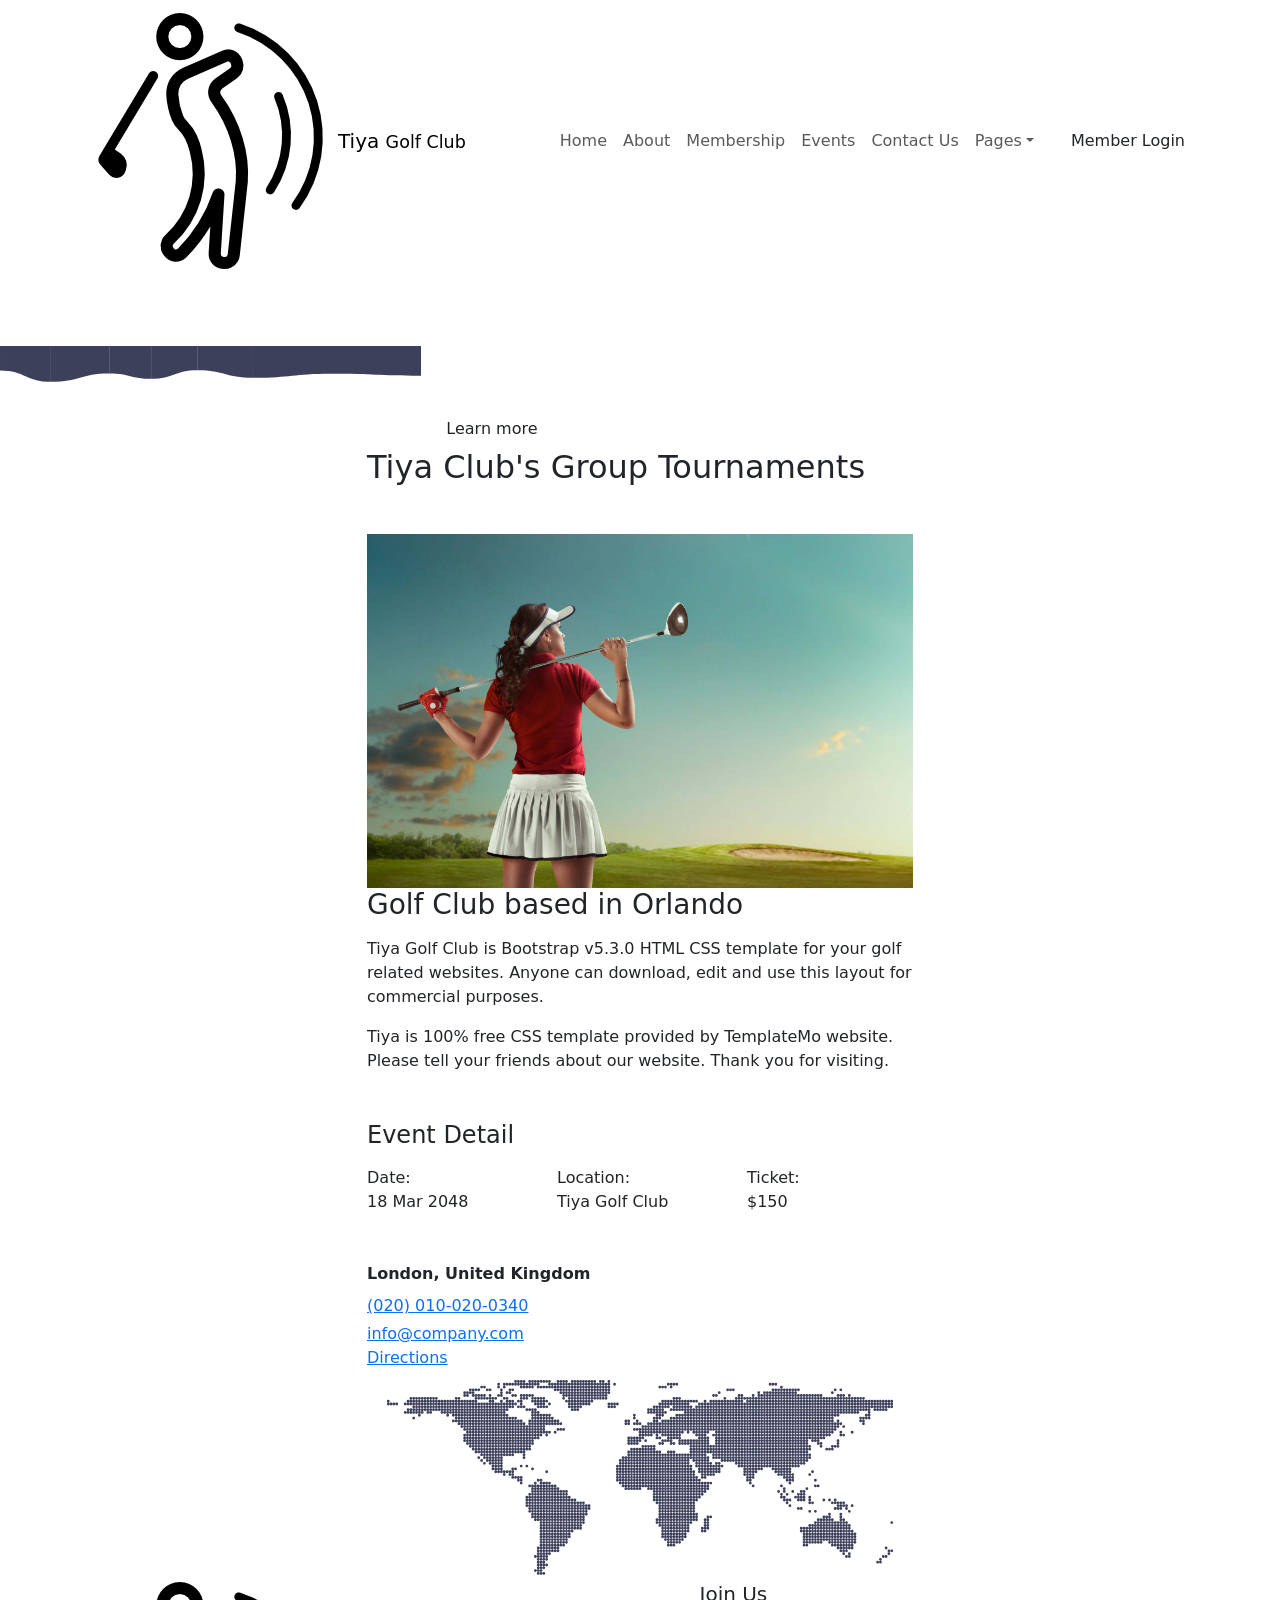
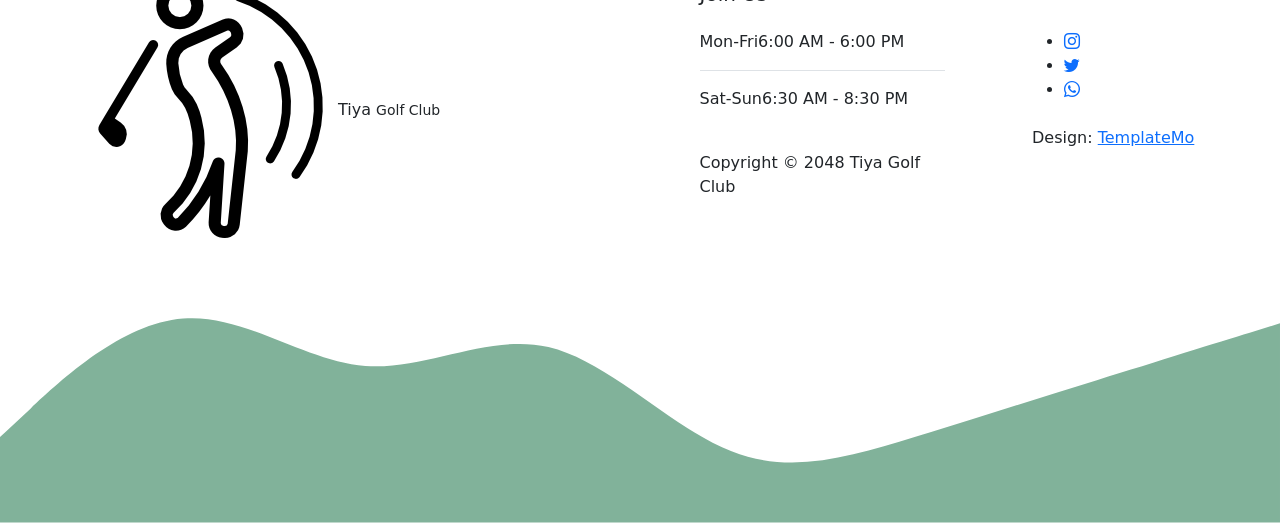
==== event-detail.html @ c4f60e0e "Add files via upload" ====
<!doctype html>
<html lang="en">
    <head>
        <meta charset="utf-8">
        <meta name="viewport" content="width=device-width, initial-scale=1">

        <meta name="description" content="">
        <meta name="author" content="">

        <title>Tiya Golf Club - Event Detail</title>

        <!-- CSS FILES -->                
        <link rel="preconnect" href="https://fonts.googleapis.com">

        <link rel="preconnect" href="https://fonts.gstatic.com" crossorigin>

        <link href="https://fonts.googleapis.com/css2?family=DM+Sans:ital,wght@0,400;0,500;0,700;1,400&display=swap" rel="stylesheet">

        <link href="css/bootstrap.min.css" rel="stylesheet">

        <link href="css/bootstrap-icons.css" rel="stylesheet">

        <link href="css/templatemo-tiya-golf-club.css" rel="stylesheet">
        
<!--

TemplateMo 587 Tiya Golf Club

https://templatemo.com/tm-587-tiya-golf-club

-->
    </head>
    
    <body>

        <main>

            <nav class="navbar navbar-expand-lg">                
                <div class="container">
                    <a class="navbar-brand d-flex align-items-center" href="index.html">
                        <img src="images/logo.png" class="navbar-brand-image img-fluid" alt="Tiya Golf Club">
                        <span class="navbar-brand-text">
                            Tiya
                            <small>Golf Club</small>
                        </span>
                    </a>

                    <div class="d-lg-none ms-auto me-3">
                        <a class="btn custom-btn custom-border-btn" data-bs-toggle="offcanvas" href="#offcanvasExample" role="button" aria-controls="offcanvasExample">Member Login</a>
                    </div>
    
                    <button class="navbar-toggler" type="button" data-bs-toggle="collapse" data-bs-target="#navbarNav" aria-controls="navbarNav" aria-expanded="false" aria-label="Toggle navigation">
                        <span class="navbar-toggler-icon"></span>
                    </button>
    
                    <div class="collapse navbar-collapse" id="navbarNav">
                        <ul class="navbar-nav ms-lg-auto">
                            <li class="nav-item">
                                <a class="nav-link" href="index.html#section_1">Home</a>
                            </li>
    
                            <li class="nav-item">
                                <a class="nav-link" href="index.html#section_2">About</a>
                            </li>

                            <li class="nav-item">
                                <a class="nav-link" href="index.html#section_3">Membership</a>
                            </li>

                            <li class="nav-item">
                                <a class="nav-link" href="index.html#section_4">Events</a>
                            </li>

                            <li class="nav-item">
                                <a class="nav-link" href="index.html#section_5">Contact Us</a>
                            </li>

                            <li class="nav-item dropdown">
                                <a class="nav-link dropdown-toggle" href="#" id="navbarLightDropdownMenuLink" role="button" data-bs-toggle="dropdown" aria-expanded="false">Pages</a>

                                <ul class="dropdown-menu dropdown-menu-light" aria-labelledby="navbarLightDropdownMenuLink">
                                    <li><a class="dropdown-item" href="event-listing.html">Event Listing</a></li>

                                    <li><a class="dropdown-item active" href="event-detail.html">Event Detail</a></li>
                                </ul>
                            </li>
                        </ul>

                        <div class="d-none d-lg-block ms-lg-3">
                            <a class="btn custom-btn custom-border-btn" data-bs-toggle="offcanvas" href="#offcanvasExample" role="button" aria-controls="offcanvasExample">Member Login</a>
                        </div>
                    </div>
                </div>
            </nav>

            <div class="offcanvas offcanvas-end" data-bs-scroll="true" tabindex="-1" id="offcanvasExample" aria-labelledby="offcanvasExampleLabel">                
                <div class="offcanvas-header">
                    <h5 class="offcanvas-title" id="offcanvasExampleLabel">Member Login</h5>
                    
                    <button type="button" class="btn-close" data-bs-dismiss="offcanvas" aria-label="Close"></button>
                </div>
                
                <div class="offcanvas-body d-flex flex-column">
                    <form class="custom-form member-login-form" action="#" method="post" role="form">

                        <div class="member-login-form-body">
                            <div class="mb-4">
                                <label class="form-label mb-2" for="member-login-number">Membership No.</label>

                                <input type="text" name="member-login-number" id="member-login-number" class="form-control" placeholder="11002560" required>
                            </div>

                            <div class="mb-4">
                                <label class="form-label mb-2" for="member-login-password">Password</label>

                                <input type="password" name="member-login-password" id="member-login-password" pattern="[0-9a-zA-Z]{4,10}" class="form-control" placeholder="Password" required="">
                            </div>

                            <div class="form-check mb-4">
                                <input class="form-check-input" type="checkbox" value="" id="flexCheckDefault">
                              
                                <label class="form-check-label" for="flexCheckDefault">
                                    Remember me
                                </label>
                            </div>

                            <div class="col-lg-5 col-md-7 col-8 mx-auto">
                                <button type="submit" class="form-control">Login</button>
                            </div>

                            <div class="text-center my-4">
                                <a href="#">Forgotten password?</a>
                            </div>
                        </div>
                    </form>

                    <div class="mt-auto mb-5">
                        <p>
                            <strong class="text-white me-3">Any Questions?</strong>

                            <a href="tel: 010-020-0340" class="contact-link">
                            	010-020-0340
                            </a>
                        </p>
                    </div>
                </div>

                <svg xmlns="http://www.w3.org/2000/svg" viewBox="0 0 1440 320"><path fill="#3D405B" fill-opacity="1" d="M0,224L34.3,192C68.6,160,137,96,206,90.7C274.3,85,343,139,411,144C480,149,549,107,617,122.7C685.7,139,754,213,823,240C891.4,267,960,245,1029,224C1097.1,203,1166,181,1234,160C1302.9,139,1371,117,1406,106.7L1440,96L1440,320L1405.7,320C1371.4,320,1303,320,1234,320C1165.7,320,1097,320,1029,320C960,320,891,320,823,320C754.3,320,686,320,617,320C548.6,320,480,320,411,320C342.9,320,274,320,206,320C137.1,320,69,320,34,320L0,320Z"></path></svg>
            </div>
            

            <section class="hero-section hero-50 d-flex justify-content-center align-items-center" id="section_1">

                <div class="section-overlay"></div>

                <svg viewBox="0 0 1962 178" xmlns="http://www.w3.org/2000/svg" xmlns:xlink="http://www.w3.org/1999/xlink"><path fill="#3D405B" d="M 0 114 C 118.5 114 118.5 167 237 167 L 237 167 L 237 0 L 0 0 Z" stroke-width="0"></path> <path fill="#3D405B" d="M 236 167 C 373 167 373 128 510 128 L 510 128 L 510 0 L 236 0 Z" stroke-width="0"></path> <path fill="#3D405B" d="M 509 128 C 607 128 607 153 705 153 L 705 153 L 705 0 L 509 0 Z" stroke-width="0"></path><path fill="#3D405B" d="M 704 153 C 812 153 812 113 920 113 L 920 113 L 920 0 L 704 0 Z" stroke-width="0"></path><path fill="#3D405B" d="M 919 113 C 1048.5 113 1048.5 148 1178 148 L 1178 148 L 1178 0 L 919 0 Z" stroke-width="0"></path><path fill="#3D405B" d="M 1177 148 C 1359.5 148 1359.5 129 1542 129 L 1542 129 L 1542 0 L 1177 0 Z" stroke-width="0"></path><path fill="#3D405B" d="M 1541 129 C 1751.5 129 1751.5 138 1962 138 L 1962 138 L 1962 0 L 1541 0 Z" stroke-width="0"></path></svg>

                <div class="container">
                    <div class="row">

                        <div class="col-lg-6 col-12">

                            <h1 class="text-white mb-4 pb-2">Event Detail.</h1>

                            <a href="#section_2" class="btn custom-btn smoothscroll me-3">Learn more</a>
                        </div>

                    </div>
                </div>

                <svg viewBox="0 0 1962 178" xmlns="http://www.w3.org/2000/svg" xmlns:xlink="http://www.w3.org/1999/xlink"><path fill="#ffffff" d="M 0 114 C 118.5 114 118.5 167 237 167 L 237 167 L 237 0 L 0 0 Z" stroke-width="0"></path> <path fill="#ffffff" d="M 236 167 C 373 167 373 128 510 128 L 510 128 L 510 0 L 236 0 Z" stroke-width="0"></path> <path fill="#ffffff" d="M 509 128 C 607 128 607 153 705 153 L 705 153 L 705 0 L 509 0 Z" stroke-width="0"></path><path fill="#ffffff" d="M 704 153 C 812 153 812 113 920 113 L 920 113 L 920 0 L 704 0 Z" stroke-width="0"></path><path fill="#ffffff" d="M 919 113 C 1048.5 113 1048.5 148 1178 148 L 1178 148 L 1178 0 L 919 0 Z" stroke-width="0"></path><path fill="#ffffff" d="M 1177 148 C 1359.5 148 1359.5 129 1542 129 L 1542 129 L 1542 0 L 1177 0 Z" stroke-width="0"></path><path fill="#ffffff" d="M 1541 129 C 1751.5 129 1751.5 138 1962 138 L 1962 138 L 1962 0 L 1541 0 Z" stroke-width="0"></path></svg>
            </section>


            <section class="events-section events-detail-section section-padding" id="section_2">
                <div class="container">
                    <div class="row">

                        <div class="col-lg-6 col-md-8 col-12 mx-auto">
                            <h2 class="mb-lg-5 mb-4">Tiya Club's Group Tournaments</h2>

                            <div class="custom-block-image-wrap">
                                <img src="images/professional-golf-player.jpg" class="custom-block-image img-fluid" alt="">
                            </div>

                            <div class="custom-block-info">
                                <h3 class="mb-3">Golf Club based in Orlando</h3>

                                <p>Tiya Golf Club is Bootstrap v5.3.0 HTML CSS template for your golf related websites. Anyone can download, edit and use this layout for commercial purposes.</p>

                            <p>Tiya is 100% free CSS template provided by TemplateMo website. Please tell your friends about our website. Thank you for visiting.</p>

                                <div class="events-detail-info row my-5">
                                    <div class="col-lg-12 col-12">
                                        <h4 class="mb-3">Event Detail</h4>
                                    </div>

                                    <div class="col-lg-4 col-12">
                                        <span class="custom-block-span">Date:</span>

                                        <p class="mb-0">18 Mar 2048</p>
                                    </div>

                                    <div class="col-lg-4 col-12 my-3 my-lg-0">
                                        <span class="custom-block-span">Location:</span>

                                        <p class="mb-0">Tiya Golf Club</p>
                                    </div>

                                    <div class="col-lg-4 col-12">
                                        <span class="custom-block-span">Ticket:</span>

                                        <p class="mb-0">$150</p>
                                    </div>
                                </div>

                                <div class="contact-info">
                                    <div class="contact-info-item">
                                        <div class="contact-info-body">
                                            <strong>London, United Kingdom</strong>

                                            <p class="mt-2 mb-1">
                                                <a href="tel: 010-020-0340" class="contact-link">
                                                    (020) 
                                                    010-020-0340
                                                </a>
                                            </p>
    
                                            <p class="mb-0">
                                                <a href="mailto:info@company.com" class="contact-link">
                                                    info@company.com
                                                </a>
                                            </p>
                                        </div>

                                        <div class="contact-info-footer">
                                            <a href="#">Directions</a>
                                        </div>
                                    </div>

                                    <img src="images/WorldMap.svg" class="img-fluid" alt="">
                                </div>
                            </div>
                        </div>

                    </div>
                </div>
            </section>
        </main>

        <footer class="site-footer">
            <div class="container">
                <div class="row">

                    <div class="col-lg-6 col-12 me-auto mb-5 mb-lg-0">
                        <a class="navbar-brand d-flex align-items-center" href="index.html">
                            <img src="images/logo.png" class="navbar-brand-image img-fluid" alt="">
                            <span class="navbar-brand-text">
                                Tiya
                                <small>Golf Club</small>
                            </span>
                        </a>
                    </div>

                    <div class="col-lg-3 col-12">
                        <h5 class="site-footer-title mb-4">Join Us</h5>

                        <p class="d-flex border-bottom pb-3 mb-3 me-lg-3">
                            <span>Mon-Fri</span>
                            6:00 AM - 6:00 PM
                        </p>

                        <p class="d-flex me-lg-3">
                            <span>Sat-Sun</span>
                            6:30 AM - 8:30 PM
                        </p>
                        <br>
                        <p class="copyright-text">Copyright © 2048 Tiya Golf Club</p>
                    </div>

                        <div class="col-lg-2 col-12 ms-auto">
                            <ul class="social-icon mt-lg-5 mt-3 mb-4">
                                <li class="social-icon-item">
                                    <a href="#" class="social-icon-link bi-instagram"></a>
                                </li>

                                <li class="social-icon-item">
                                    <a href="#" class="social-icon-link bi-twitter"></a>
                                </li>

                                <li class="social-icon-item">
                                    <a href="#" class="social-icon-link bi-whatsapp"></a>
                                </li>
                            </ul>

                            <p class="copyright-text">Design: <a rel="nofollow" href="https://templatemo.com" target="_blank">TemplateMo</a></p>
                        </div>

                </div>
            </div>

            <svg xmlns="http://www.w3.org/2000/svg" viewBox="0 0 1440 320"><path fill="#81B29A" fill-opacity="1" d="M0,224L34.3,192C68.6,160,137,96,206,90.7C274.3,85,343,139,411,144C480,149,549,107,617,122.7C685.7,139,754,213,823,240C891.4,267,960,245,1029,224C1097.1,203,1166,181,1234,160C1302.9,139,1371,117,1406,106.7L1440,96L1440,320L1405.7,320C1371.4,320,1303,320,1234,320C1165.7,320,1097,320,1029,320C960,320,891,320,823,320C754.3,320,686,320,617,320C548.6,320,480,320,411,320C342.9,320,274,320,206,320C137.1,320,69,320,34,320L0,320Z"></path></svg>
        </footer>


        <!-- JAVASCRIPT FILES -->
        <script src="js/jquery.min.js"></script>
        <script src="js/bootstrap.bundle.min.js"></script>
        <script src="js/jquery.sticky.js"></script>
        <script src="js/custom.js"></script>

    </body>
</html>
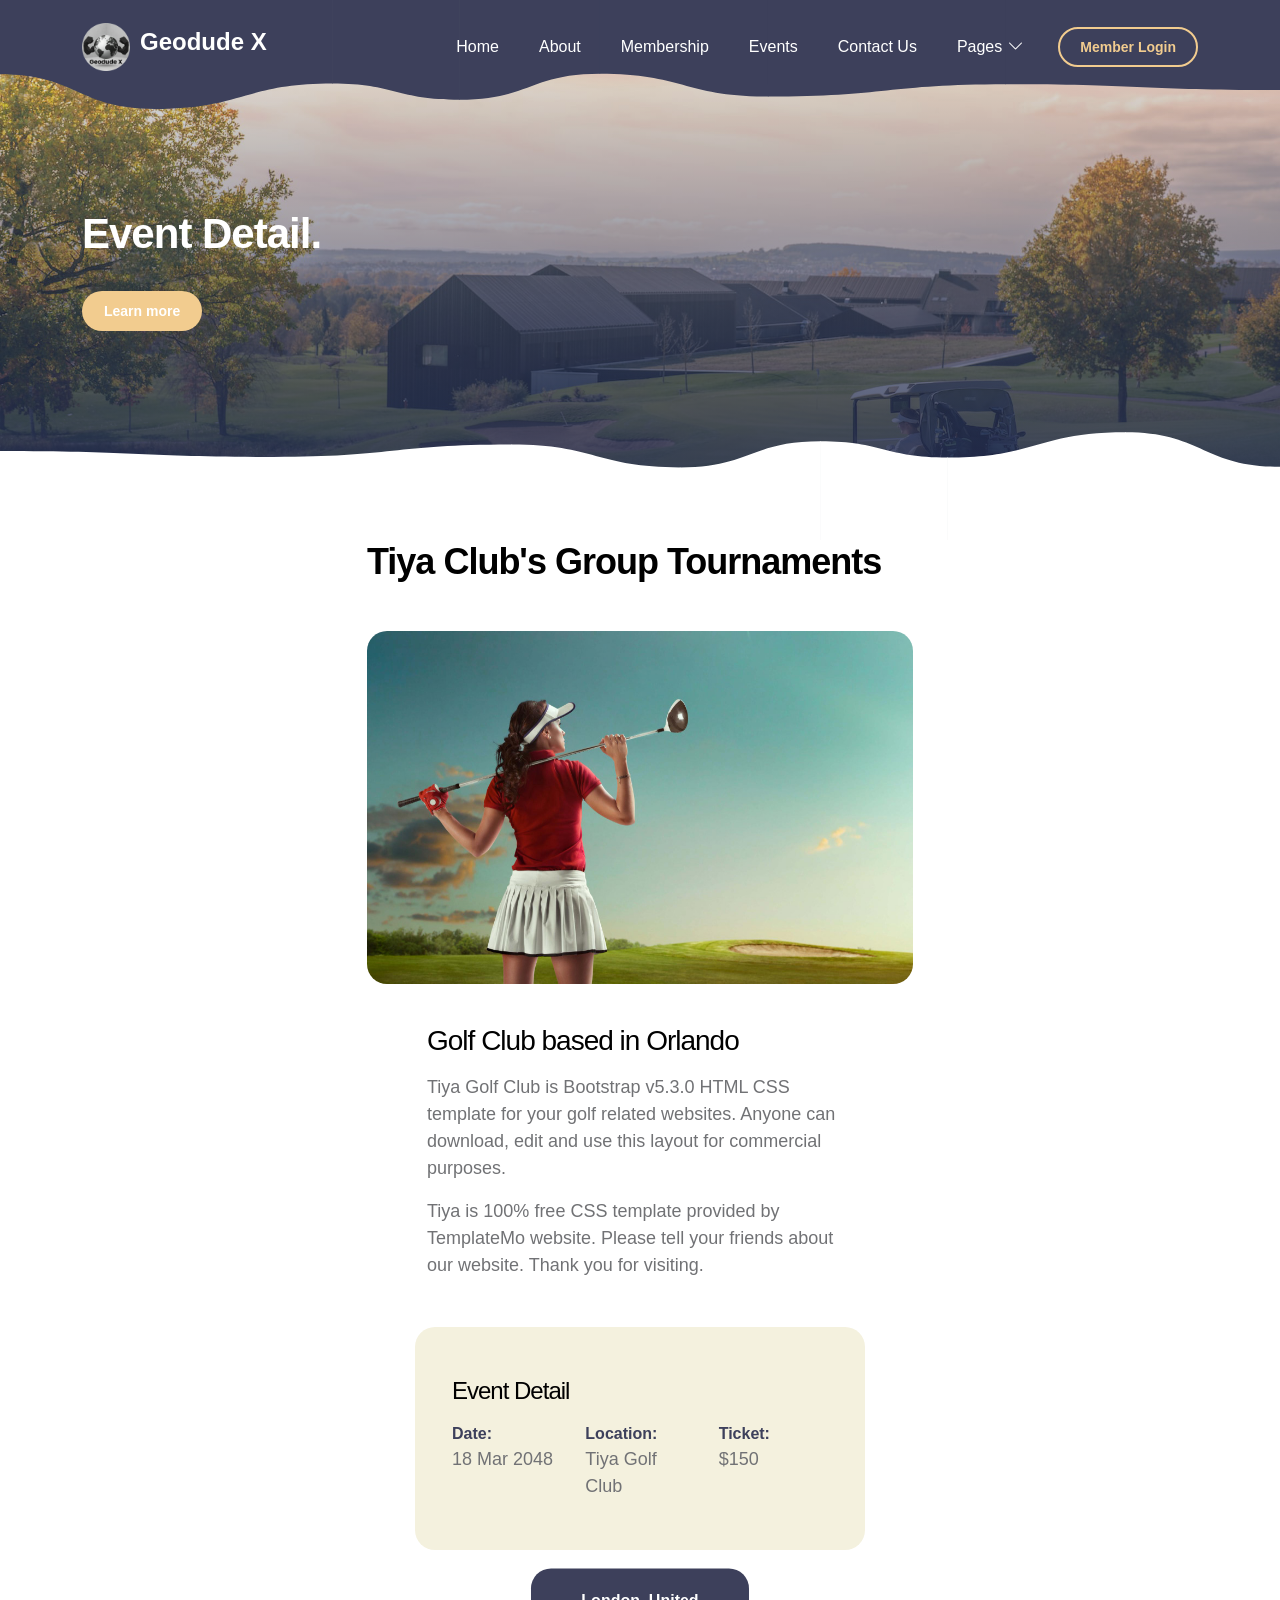
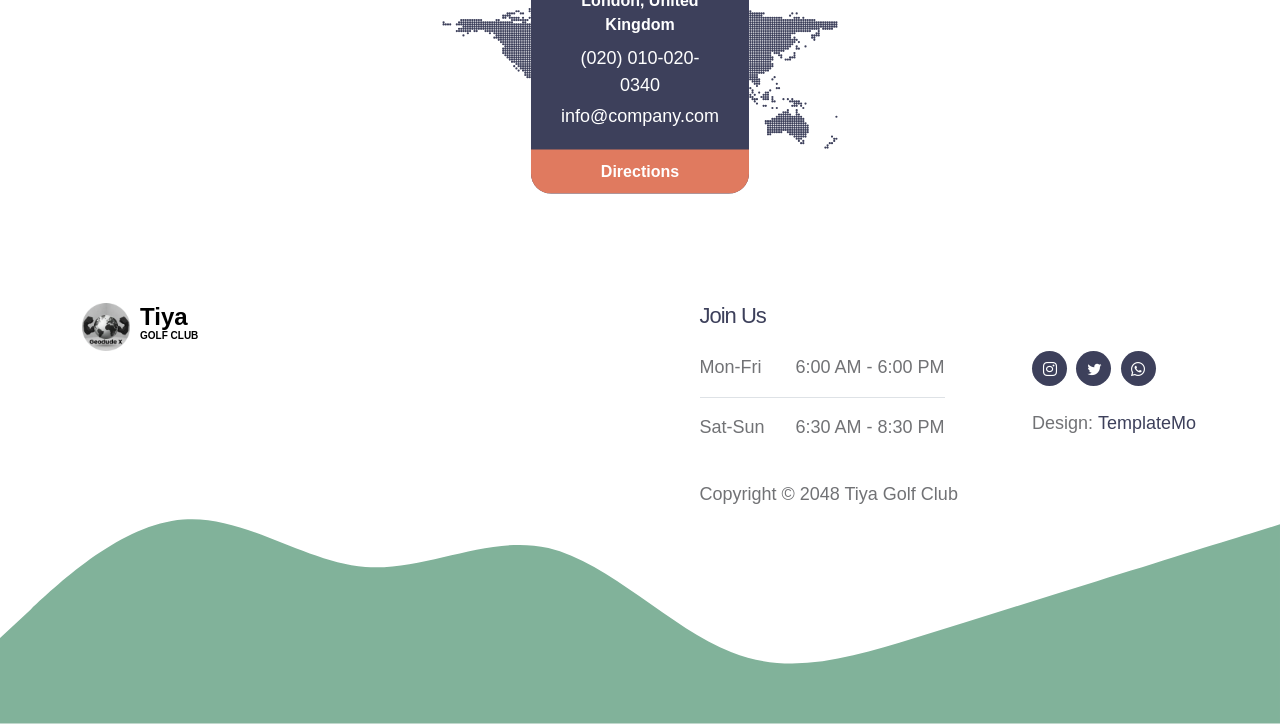
==== commit 561dadca: "Update event-detail.html" ====
--- a/event-detail.html
+++ b/event-detail.html
@@ -40,8 +40,7 @@
                     <a class="navbar-brand d-flex align-items-center" href="index.html">
                         <img src="images/logo.png" class="navbar-brand-image img-fluid" alt="Tiya Golf Club">
                         <span class="navbar-brand-text">
-                            Tiya
-                            <small>Golf Club</small>
+                            Geodude X
                         </span>
                     </a>
 
--- a/css/templatemo-tiya-golf-club.css
+++ b/css/templatemo-tiya-golf-club.css
@@ -0,0 +1,1287 @@
+/*
+
+TemplateMo 587 Tiya Golf Club
+
+https://templatemo.com/tm-587-tiya-golf-club
+
+*/
+
+
+/*---------------------------------------
+  CUSTOM PROPERTIES ( VARIABLES )             
+-----------------------------------------*/
+:root {
+  --white-color:                  #ffffff;
+  --primary-color:                #81B29A;
+  --secondary-color:              #3D405B;
+  --section-bg-color:             #F4F1DE;
+  --custom-btn-bg-color:          #F2CC8F;
+  --custom-btn-bg-hover-color:    #E07A5F;
+  --dark-color:                   #000000;
+  --p-color:                      #717275;
+  --link-hover-color:             #F2CC8F;
+
+  --body-font-family:             'DM Sans', sans-serif;
+
+  --h1-font-size:                 42px;
+  --h2-font-size:                 36px;
+  --h3-font-size:                 28px;
+  --h4-font-size:                 24px;
+  --h5-font-size:                 22px;
+  --h6-font-size:                 20px;
+  --p-font-size:                  18px;
+  --menu-font-size:               16px;
+  --btn-font-size:                14px;
+
+  --border-radius-large:          100px;
+  --border-radius-medium:         20px;
+  --border-radius-small:          10px;
+
+  --font-weight-normal:           400;
+  --font-weight-medium:           500;
+  --font-weight-bold:             700;
+}
+
+body {
+  background-color: var(--white-color);
+  font-family: var(--body-font-family); 
+}
+
+
+/*---------------------------------------
+  TYPOGRAPHY               
+-----------------------------------------*/
+
+h2,
+h3,
+h4,
+h5,
+h6 {
+  color: var(--dark-color);
+}
+
+h1,
+h2,
+h3,
+h4,
+h5,
+h6 {
+  font-weight: var(--font-weight-medium);
+  letter-spacing: -1px;
+}
+
+h1 {
+  font-size: var(--h1-font-size);
+  font-weight: var(--font-weight-bold);
+}
+
+h2 {
+  font-size: var(--h2-font-size);
+  font-weight: var(--font-weight-bold);
+}
+
+h3 {
+  font-size: var(--h3-font-size);
+}
+
+h4 {
+  font-size: var(--h4-font-size);
+}
+
+h5 {
+  font-size: var(--h5-font-size);
+}
+
+h6 {
+  font-size: var(--h6-font-size);
+}
+
+p {
+  color: var(--p-color);
+  font-size: var(--p-font-size);
+  font-weight: var(--font-weight-normal);
+}
+
+ul li {
+  color: var(--p-color);
+  font-size: var(--p-font-size);
+  font-weight: var(--font-weight-normal);
+}
+
+a, 
+button {
+  touch-action: manipulation;
+  transition: all 0.3s;
+}
+
+a {
+  display: inline-block;
+  color: var(--secondary-color);
+  text-decoration: none;
+}
+
+a:hover {
+  color: var(--link-hover-color);
+}
+
+b,
+strong {
+  font-weight: var(--font-weight-bold);
+}
+
+
+/*---------------------------------------
+  SECTION               
+-----------------------------------------*/
+.section-bg {
+  background-color: var(--section-bg-color);
+}
+
+.section-padding {
+  padding-top: 100px;
+  padding-bottom: 100px;
+}
+
+.section-overlay {
+  content: "";
+  background: rgba(0, 0, 0, 0) linear-gradient(rgba(39, 48, 83, 0.01) 0%, rgb(39, 48, 83) 100%) repeat scroll 0% 0%;
+  position: absolute;
+  top: 0;
+  right: 0;
+  bottom: 0;
+  left: 0;
+}
+
+::selection {
+  background-color: var(--primary-color);
+  color: var(--white-color);
+}
+
+
+/*---------------------------------------
+  ANIMATED HEADLINE               
+-----------------------------------------*/
+.cd-words-wrapper {
+  display: inline-block;
+  position: relative;
+  text-align: left;
+}
+
+.cd-words-wrapper b {
+  color: var(--link-hover-color);
+  display: inline-block;
+  position: absolute;
+  white-space: nowrap;
+  left: 0;
+  top: 0;
+}
+
+.cd-words-wrapper b.is-visible {
+  position: relative;
+}
+
+.no-js .cd-words-wrapper b {
+  opacity: 0;
+}
+
+.no-js .cd-words-wrapper b.is-visible {
+  opacity: 1;
+}
+
+.cd-headline.rotate-1 .cd-words-wrapper {
+  -webkit-perspective: 300px;
+  -moz-perspective: 300px;
+  perspective: 300px;
+}
+.cd-headline.rotate-1 b {
+  opacity: 0;
+  -webkit-transform-origin: 50% 100%;
+  -moz-transform-origin: 50% 100%;
+  -ms-transform-origin: 50% 100%;
+  -o-transform-origin: 50% 100%;
+  transform-origin: 50% 100%;
+  -webkit-transform: rotateX(180deg);
+  -moz-transform: rotateX(180deg);
+  -ms-transform: rotateX(180deg);
+  -o-transform: rotateX(180deg);
+  transform: rotateX(180deg);
+}
+.cd-headline.rotate-1 b.is-visible {
+  opacity: 1;
+  -webkit-transform: rotateX(0deg);
+  -moz-transform: rotateX(0deg);
+  -ms-transform: rotateX(0deg);
+  -o-transform: rotateX(0deg);
+  transform: rotateX(0deg);
+  -webkit-animation: cd-rotate-1-in 1.2s;
+  -moz-animation: cd-rotate-1-in 1.2s;
+  animation: cd-rotate-1-in 1.2s;
+}
+.cd-headline.rotate-1 b.is-hidden {
+  -webkit-transform: rotateX(180deg);
+  -moz-transform: rotateX(180deg);
+  -ms-transform: rotateX(180deg);
+  -o-transform: rotateX(180deg);
+  transform: rotateX(180deg);
+  -webkit-animation: cd-rotate-1-out 1.2s;
+  -moz-animation: cd-rotate-1-out 1.2s;
+  animation: cd-rotate-1-out 1.2s;
+}
+
+@-webkit-keyframes cd-rotate-1-in {
+  0% {
+    -webkit-transform: rotateX(180deg);
+    opacity: 0;
+  }
+  35% {
+    -webkit-transform: rotateX(120deg);
+    opacity: 0;
+  }
+  65% {
+    opacity: 0;
+  }
+  100% {
+    -webkit-transform: rotateX(360deg);
+    opacity: 1;
+  }
+}
+@-moz-keyframes cd-rotate-1-in {
+  0% {
+    -moz-transform: rotateX(180deg);
+    opacity: 0;
+  }
+  35% {
+    -moz-transform: rotateX(120deg);
+    opacity: 0;
+  }
+  65% {
+    opacity: 0;
+  }
+  100% {
+    -moz-transform: rotateX(360deg);
+    opacity: 1;
+  }
+}
+@keyframes cd-rotate-1-in {
+  0% {
+    -webkit-transform: rotateX(180deg);
+    -moz-transform: rotateX(180deg);
+    -ms-transform: rotateX(180deg);
+    -o-transform: rotateX(180deg);
+    transform: rotateX(180deg);
+    opacity: 0;
+  }
+  35% {
+    -webkit-transform: rotateX(120deg);
+    -moz-transform: rotateX(120deg);
+    -ms-transform: rotateX(120deg);
+    -o-transform: rotateX(120deg);
+    transform: rotateX(120deg);
+    opacity: 0;
+  }
+  65% {
+    opacity: 0;
+  }
+  100% {
+    -webkit-transform: rotateX(360deg);
+    -moz-transform: rotateX(360deg);
+    -ms-transform: rotateX(360deg);
+    -o-transform: rotateX(360deg);
+    transform: rotateX(360deg);
+    opacity: 1;
+  }
+}
+@-webkit-keyframes cd-rotate-1-out {
+  0% {
+    -webkit-transform: rotateX(0deg);
+    opacity: 1;
+  }
+  35% {
+    -webkit-transform: rotateX(-40deg);
+    opacity: 1;
+  }
+  65% {
+    opacity: 0;
+  }
+  100% {
+    -webkit-transform: rotateX(180deg);
+    opacity: 0;
+  }
+}
+@-moz-keyframes cd-rotate-1-out {
+  0% {
+    -moz-transform: rotateX(0deg);
+    opacity: 1;
+  }
+  35% {
+    -moz-transform: rotateX(-40deg);
+    opacity: 1;
+  }
+  65% {
+    opacity: 0;
+  }
+  100% {
+    -moz-transform: rotateX(180deg);
+    opacity: 0;
+  }
+}
+@keyframes cd-rotate-1-out {
+  0% {
+    -webkit-transform: rotateX(0deg);
+    -moz-transform: rotateX(0deg);
+    -ms-transform: rotateX(0deg);
+    -o-transform: rotateX(0deg);
+    transform: rotateX(0deg);
+    opacity: 1;
+  }
+  35% {
+    -webkit-transform: rotateX(-40deg);
+    -moz-transform: rotateX(-40deg);
+    -ms-transform: rotateX(-40deg);
+    -o-transform: rotateX(-40deg);
+    transform: rotateX(-40deg);
+    opacity: 1;
+  }
+  65% {
+    opacity: 0;
+  }
+  100% {
+    -webkit-transform: rotateX(180deg);
+    -moz-transform: rotateX(180deg);
+    -ms-transform: rotateX(180deg);
+    -o-transform: rotateX(180deg);
+    transform: rotateX(180deg);
+    opacity: 0;
+  }
+}
+
+
+/*---------------------------------------
+  CUSTOM BUTTON               
+-----------------------------------------*/
+.custom-btn {
+  background: var(--custom-btn-bg-color);
+  border: 2px solid transparent;
+  border-radius: var(--border-radius-large);
+  color: var(--white-color);
+  font-size: var(--btn-font-size);
+  font-weight: var(--font-weight-bold);
+  line-height: normal;
+  transition: all 0.3s;
+  padding: 10px 20px;
+}
+
+.custom-btn:hover {
+  background: var(--custom-btn-bg-hover-color);
+  color: var(--white-color);
+}
+
+.custom-border-btn {
+  background: transparent;
+  border: 2px solid var(--custom-btn-bg-color);
+  color: var(--custom-btn-bg-color);
+}
+
+.custom-border-btn:hover {
+  background: var(--custom-btn-bg-color);
+  border-color: transparent;
+  color: var(--white-color);
+}
+
+.custom-btn-bg-white {
+  border-color: var(--white-color);
+  color: var(--white-color);
+}
+
+.custom-btn-group .link {
+  color: var(--white-color);
+  font-weight: var(--font-weight-medium);
+}
+
+.custom-btn-group .link:hover {
+  color: var(--link-hover-color);
+}
+
+
+/*---------------------------------------
+  NAVIGATION BAR & OFFCANVAS              
+-----------------------------------------*/
+.offcanvas {
+  background-color: var(--primary-color);
+  padding: 30px;
+}
+
+.offcanvas.offcanvas-end {
+  border-left: 0;
+}
+
+.offcanvas-header .btn-close {
+  transition: all 0.3s;
+}
+
+.offcanvas-header .btn-close:hover {
+  transform: rotate(180deg);
+}
+
+.offcanvas svg {
+  position: absolute;
+  bottom: 0;
+  right: 0;
+  left: 0;
+}
+
+.sticky-wrapper {
+  position: absolute;
+  top: 0;
+  right: 0;
+  left: 0;
+}
+
+.sticky-wrapper.is-sticky .navbar {
+  background-color: rgb(61 64 91);
+}
+
+.navbar {
+  background: transparent;
+  z-index: 99;
+  padding-top: 15px;
+  padding-bottom: 15px;
+}
+
+.navbar-brand,
+.navbar-brand:hover {
+  font-size: var(--h4-font-size);
+  font-weight: var(--font-weight-bold);
+  display: block;
+  color: var(--dark-color);
+  max-width: 48px;
+}
+
+.navbar .navbar-brand,
+.navbar .navbar-brand:hover {
+  color: var(--white-color);
+}
+
+
+
+.navbar-brand-image {
+  width: 48px;
+  height: 48px;
+}
+
+.navbar-brand-text {
+  line-height: normal;
+  margin-left: 10px;
+  position: relative;
+  bottom: 5px;
+}
+
+.navbar-brand-text small {
+  display: block;
+  font-size: 10px;
+  line-height: 1;
+  text-transform: uppercase;
+}
+
+.navbar-expand-lg .navbar-nav .nav-link {
+  border-radius: var(--border-radius-large);
+  margin: 10px;
+  padding: 10px;
+}
+
+.navbar-nav .nav-link {
+  display: inline-block;
+  color: var(--white-color);
+  font-size: var(--menu-font-size);
+  font-weight: var(--font-weight-medium);
+  padding-top: 15px;
+  padding-bottom: 15px;
+}
+
+.navbar-nav .nav-link.active, 
+.navbar-nav .nav-link:hover {
+  color: var(--link-hover-color);
+}
+
+.navbar .dropdown-menu {
+  background: var(--white-color);
+  box-shadow: 0 1rem 3rem rgba(0,0,0,.175);
+  border: 0;
+  display: inherit;
+  opacity: 0;
+  min-width: 9rem;
+  margin-top: 20px;
+  padding: 13px 0 10px 0;
+  transition: all 0.3s;
+  pointer-events: none;
+}
+
+.navbar .dropdown-menu::before {
+  content: "";
+  width: 0;
+  height: 0;
+  border-left: 20px solid transparent;
+  border-right: 20px solid transparent;
+  border-bottom: 15px solid var(--white-color);
+  position: absolute;
+  top: -10px;
+  left: 10px;
+}
+
+.navbar .dropdown-item {
+  display: inline-block;
+  color: var(--p-color);
+  font-size: var(--menu-font-size);
+  font-weight: var(--font-weight-medium);
+  position: relative;
+}
+
+.navbar .dropdown-item.active, 
+.navbar .dropdown-item:active,
+.navbar .dropdown-item:focus, 
+.navbar .dropdown-item:hover {
+  background: transparent;
+  color: var(--link-hover-color);
+}
+
+.navbar .dropdown-toggle::after {
+  content: "\f282";
+  display: inline-block;
+  font-family: bootstrap-icons !important;
+  font-size: var(--copyright-font-size);
+  font-style: normal;
+  font-weight: normal !important;
+  font-variant: normal;
+  text-transform: none;
+  line-height: 1;
+  vertical-align: -.125em;
+  -webkit-font-smoothing: antialiased;
+  -moz-osx-font-smoothing: grayscale;
+  position: relative;
+  left: 2px;
+  border: 0;
+}
+
+@media screen and (min-width: 992px) {
+  .navbar .dropdown:hover .dropdown-menu {
+    opacity: 1;
+    margin-top: 0;
+    pointer-events: auto;
+  }
+}
+
+.navbar-toggler {
+  border: 0;
+  padding: 0;
+  cursor: pointer;
+  margin: 0;
+  width: 30px;
+  height: 35px;
+  outline: none;
+}
+
+.navbar-toggler:focus {
+  outline: none;
+  box-shadow: none;
+}
+
+.navbar-toggler[aria-expanded="true"] .navbar-toggler-icon {
+  background: transparent;
+}
+
+.navbar-toggler[aria-expanded="true"] .navbar-toggler-icon:before,
+.navbar-toggler[aria-expanded="true"] .navbar-toggler-icon:after {
+  transition: top 300ms 50ms ease, -webkit-transform 300ms 350ms ease;
+  transition: top 300ms 50ms ease, transform 300ms 350ms ease;
+  transition: top 300ms 50ms ease, transform 300ms 350ms ease, -webkit-transform 300ms 350ms ease;
+  top: 0;
+}
+
+.navbar-toggler[aria-expanded="true"] .navbar-toggler-icon:before {
+  transform: rotate(45deg);
+}
+
+.navbar-toggler[aria-expanded="true"] .navbar-toggler-icon:after {
+  transform: rotate(-45deg);
+}
+
+.navbar-toggler .navbar-toggler-icon {
+  background: var(--white-color);
+  transition: background 10ms 300ms ease;
+  display: block;
+  width: 30px;
+  height: 2px;
+  position: relative;
+}
+
+.navbar-toggler .navbar-toggler-icon:before,
+.navbar-toggler .navbar-toggler-icon:after {
+  transition: top 300ms 350ms ease, -webkit-transform 300ms 50ms ease;
+  transition: top 300ms 350ms ease, transform 300ms 50ms ease;
+  transition: top 300ms 350ms ease, transform 300ms 50ms ease, -webkit-transform 300ms 50ms ease;
+  position: absolute;
+  right: 0;
+  left: 0;
+  background: var(--white-color);
+  width: 30px;
+  height: 2px;
+  content: '';
+}
+
+.navbar-toggler .navbar-toggler-icon::before {
+  top: -8px;
+}
+
+.navbar-toggler .navbar-toggler-icon::after {
+  top: 8px;
+}
+
+
+/*---------------------------------------
+  HERO        
+-----------------------------------------*/
+.hero-section {
+  background-image: url('../images/anna-rosar-ZxFyVBHMK-c-unsplash.jpg');
+  background-repeat: no-repeat;
+  background-size: cover;
+  background-position: center;
+  position: relative;
+  padding-top: 100px;
+  padding-bottom: 100px;
+  height: 100vh;
+  min-height: 670px;
+  margin-bottom: -90px;
+}
+
+.hero-50 {
+  height: auto;
+  min-height: 540px;
+  margin-bottom: -100px;
+}
+
+.hero-50 .container + svg {
+  transform: rotate(180deg);
+}
+
+.hero-section .ratio {
+  border-radius: var(--border-radius-medium);
+  overflow: hidden;
+}
+
+.hero-section svg {
+  position: absolute;
+  right: 0;
+  left: 0;
+}
+
+.hero-section > svg {
+  top: 0;
+}
+
+.hero-section .container + svg {
+  top: auto;
+  bottom: -1px;
+}
+
+.hero-section .row {
+  position: relative;
+  z-index: 22;
+}
+
+
+/*---------------------------------------
+  BACKGROUND IMAGE SECTION        
+-----------------------------------------*/
+.section-bg-image {
+  background-image: url('../images/frederik-rosar-NDSZcCfnsbY-unsplash.jpg');
+  background-repeat: no-repeat;
+  background-size: cover;
+  background-position: center;
+  position: relative;
+  margin-bottom: -70px;
+}
+
+.section-bg-image .container + svg {
+  transform: rotate(180deg);
+  position: relative;
+  bottom: -1px;
+}
+
+.section-bg-image-block {
+  backdrop-filter: blur(5px) saturate(180%);
+  -webkit-backdrop-filter: blur(5px) saturate(180%);
+  background-color: rgba(255, 255, 255, 0.75);
+  border-radius: var(--border-radius-medium);
+  border: 1px solid rgba(209, 213, 219, 0.3);
+  border-radius: var(--border-radius-medium);
+  padding: 50px;
+}
+
+.section-bg-image-block .input-group {
+  background-color: var(--white-color);
+  border-radius: var(--border-radius-large);
+  padding: 10px 15px;
+}
+
+.section-bg-image-block .input-group-text {
+  background-color: transparent;
+  border: 0;
+}
+
+.section-bg-image-block input[type="email"] {
+  border: 0;
+  box-shadow: none;
+  margin-bottom: 0;
+  padding-left: 0;
+}
+
+.section-bg-image-block button[type="submit"] {
+  background-color: var(--primary-color);
+  border: 0;
+  border-radius: var(--border-radius-large) !important;
+  color: var(--white-color);
+  max-width: 150px;
+}
+
+
+/*---------------------------------------
+  ABOUT SECTOIN              
+-----------------------------------------*/
+.about-section {
+  padding-bottom: 70px;
+}
+
+.member-block-image-wrap {
+  border-radius: var(--border-radius-medium);
+  position: relative;
+  overflow: hidden;
+}
+
+.member-block-image-wrap:hover .member-block-image {
+  transform: scale(1.2);
+}
+
+.member-block-image-wrap:hover .social-icon {
+  opacity: 1;
+}
+
+.member-block-image-wrap .social-icon {
+  background-color: var(--white-color);
+  border-radius: var(--border-radius-large);
+  position: absolute;
+  top: 50%;
+  left: 50%;
+  transform: translate(-50%, -50%);
+  opacity: 0;
+  transition: all 0.5s;
+  padding: 15px 20px;
+  width: auto;
+}
+
+.member-block-image {
+  transition: all 0.3s;
+}
+
+.member-block-info {
+  padding: 10px;
+}
+
+.member-block-info h4,
+.member-block-info p {
+  margin-bottom: 0;
+}
+
+
+/*---------------------------------------
+  CUSTOM BLOCK              
+-----------------------------------------*/
+.custom-block {
+  border-radius: var(--border-radius-medium);
+  position: relative;
+  overflow: hidden;
+  padding: 30px 20px;
+}
+
+.custom-block-bg {
+  background: var(--white-color);
+}
+
+.custom-block-date-wrap {
+  background-color: var(--primary-color);
+  border-radius: var(--border-radius-medium);
+  text-align: center;
+  padding: 20px 30px;
+}
+
+.custom-block-date {
+  font-size: var(--h1-font-size);
+}
+
+.custom-block-image-wrap {
+  border-radius: var(--border-radius-medium);
+  position: relative;
+  overflow: hidden;
+}
+
+.custom-block-image-wrap:hover .custom-block-image {
+  transform: scale(1.2);
+}
+
+.custom-block-image-wrap:hover .custom-block-icon {
+  opacity: 1;
+}
+
+.custom-block-image {
+  transition: all 0.3s;
+}
+
+.custom-block-image-wrap .custom-block-date-wrap,
+.custom-block-image-wrap .custom-btn-wrap {
+  position: absolute;
+  bottom: 0;
+}
+
+.custom-block-image-wrap .custom-block-date-wrap {
+  border-radius: 0;
+  left: 0;
+  width: 50%;
+  padding: 12.30px 20px;
+}
+
+.custom-block-image-wrap .custom-btn-wrap {
+  right: 0;
+  width: 50%;
+}
+
+.custom-block-image-wrap .custom-btn  {
+  border-radius: 0;
+  display: block;
+  padding: 15px 20px;
+}
+
+.custom-block-info {
+  padding-top: 10px;
+}
+
+.custom-block-image-wrap + .custom-block-info {
+  padding-top: 20px;
+}
+
+.custom-block-span {
+  color: var(--secondary-color);
+  font-weight: var(--font-weight-bold);
+  min-width: 110px;
+  margin-right: 10px;
+}
+
+.custom-block-icon {
+  background: var(--custom-btn-bg-color);
+  border-radius: var(--border-radius-large);
+  color: var(--white-color);
+  width: 60px;
+  height: 60px;
+  line-height: 60px;
+  text-align: center;
+  font-size: var(--h3-font-size);
+  position: absolute;
+  top: 50%;
+  left: 50%;
+  transform: translate(-50%, -50%);
+  opacity: 0;
+  transition: all 0.5s;
+}
+
+.custom-block-icon:hover {
+  background: var(--custom-btn-bg-hover-color);
+  color: var(--white-color);
+}
+
+
+/*---------------------------------------
+  EVENTS SECTION            
+-----------------------------------------*/
+.events-section.section-bg .container > .row {
+  margin-right: 5px;
+  margin-left: 5px;
+}
+
+.events-section.section-bg .container > .row .row {
+  margin: auto;
+}
+
+.events-listing-section {
+  margin-bottom: 100px;
+}
+
+.events-detail-section .custom-block-info {
+  padding: 40px 60px;
+}
+
+.events-detail-info {
+  background-color: var(--section-bg-color);
+  border-radius: var(--border-radius-medium);
+  padding: 50px 25px;
+}
+
+.events-title {
+  font-size: var(--h3-font-size);
+  font-weight: var(--font-weight-medium);
+}
+
+
+/*---------------------------------------
+  MEMBERSHIP SECTION            
+-----------------------------------------*/
+.membership-section .container {
+  position: relative;
+  z-index: 2;
+}
+
+.table-responsive {
+  border-radius: var(--border-radius-medium);
+}
+
+.table-responsive tbody, 
+.table-responsive td, 
+.table-responsive tfoot, 
+.table-responsive th, 
+.table-responsive thead, 
+.table-responsive tr {
+  border: 0;
+}
+
+.table-responsive thead tr {
+  background-color: var(--secondary-color);
+  color: var(--white-color);
+}
+
+.table-responsive thead th {
+  padding: 22px 16px !important;
+}
+
+.table-responsive tbody tr:nth-child(even) {
+  background-color: var(--section-bg-color);
+}
+
+.table>:not(caption)>*>* {
+  padding: 18px 16px;
+}
+
+.table-responsive .bi-check-circle-fill {
+  color: var(--primary-color);
+}
+
+.table-responsive .bi-x-circle-fill {
+  color: var(--custom-btn-bg-hover-color);
+}
+
+.membership-form {
+  background-color: var(--secondary-color);
+  border-radius: var(--border-radius-medium);
+  padding: 35px;
+}
+
+.membership-form .form-floating>textarea {
+  border-radius: var(--border-radius-medium);
+  height: 100px;
+}
+
+
+/*---------------------------------------
+  CONTACT               
+-----------------------------------------*/
+.contact-form .form-floating>textarea {
+  border-radius: var(--border-radius-medium);
+  height: 120px;
+}
+
+.contact-info {
+  position: relative;
+}
+
+.contact-info-item {
+  background: var(--secondary-color);
+  border-radius: var(--border-radius-medium);
+  position: absolute;
+  overflow: hidden;
+  top: 50%;
+  left: 50%;
+  transform: translate(-50%, -50%);
+  text-align: center;
+}
+
+.contact-info-body {
+  padding: 20px 30px;
+}
+
+.contact-info-body strong,
+.contact-info-item a {
+  color: var(--white-color);
+}
+
+.contact-info-footer {
+  background-color: var(--custom-btn-bg-hover-color);
+  padding: 10px 20px;
+  transition: all 0.3s;
+}
+
+.contact-info-footer:hover {
+  background-color: var(--custom-btn-bg-color);
+}
+
+.contact-info-footer a {
+  display: block;
+  font-weight: var(--font-weight-bold);
+}
+
+
+/*---------------------------------------
+  SITE FOOTER            
+-----------------------------------------*/
+.site-footer {
+  position: relative;
+  padding-bottom: 200px;
+}
+
+.site-footer .container {
+  position: relative;
+  z-index: 2;
+}
+
+.site-footer svg {
+  position: absolute;
+  bottom: 0;
+  right: 0;
+  left: 0;
+  pointer-events: none;
+}
+
+.site-footer-title {
+  color: var(--secondary-color);
+}
+
+.site-footer p span {
+  font-weight: var(--font-weight-medium);
+  margin-right: auto;
+}
+
+
+/*---------------------------------------
+  CUSTOM FORM               
+-----------------------------------------*/
+.custom-form .form-control {
+  border-radius: var(--border-radius-large);
+  border-width: 2px;
+  box-shadow: none;
+  color: var(--p-color);
+  margin-bottom: 20px;
+  padding: 10px;
+  padding-left: 20px;
+  outline: none;
+}
+
+.custom-form .form-control:focus,
+.custom-form .form-control:hover {
+  border-color: var(--dark-color);
+}
+
+.form-floating>label {
+  padding-left: 20px;
+}
+
+.custom-form button[type="submit"] {
+  background: var(--custom-btn-bg-color);
+  border: none;
+  border-radius: var(--border-radius-large);
+  color: var(--white-color);
+  font-size: var(--p-font-size);
+  font-weight: var(--font-weight-medium);
+  transition: all 0.3s;
+  margin-bottom: 0;
+  padding-left: 10px;
+}
+
+.custom-form button[type="submit"]:hover,
+.custom-form button[type="submit"]:focus {
+  background: var(--custom-btn-bg-hover-color);
+  border-color: transparent;
+}
+
+.header-form {
+  position: relative;
+}
+
+.header-form .form-control {
+  padding-left: 42px;
+}
+
+.header-form-icon {
+  width: 24px;
+  position: absolute;
+  top: 0;
+  margin: 12px;
+  margin-left: 15px;
+}
+
+
+/*---------------------------------------
+  SOCIAL ICON               
+-----------------------------------------*/
+.social-icon {
+  margin: 0;
+  padding: 0;
+}
+
+.social-icon-item {
+  list-style: none;
+  display: inline-block;
+  vertical-align: top;
+}
+
+.social-icon-link {
+  background: var(--secondary-color);
+  border-radius: var(--border-radius-large);
+  color: var(--white-color);
+  font-size: var(--btn-font-size);
+  display: block;
+  margin-right: 5px;
+  text-align: center;
+  width: 35px;
+  height: 35px;
+  line-height: 36px;
+  transition: background 0.2s, color 0.2s;
+}
+
+.social-icon-link:hover {
+  background: var(--primary-color);
+  color: var(--white-color);
+}
+
+
+/*---------------------------------------
+  RESPONSIVE STYLES               
+-----------------------------------------*/
+@media screen and (max-width: 991px) {
+  h1 {
+    font-size: 36px;
+  }
+
+  h2 {
+    font-size: 28px;
+  }
+
+  h3 {
+    font-size: 22px;
+  }
+
+  h4 {
+    font-size: 20px;
+  }
+
+  h5 {
+    font-size: 18px;
+  }
+
+  h6 {
+    font-size: 16px;
+  }
+
+  .section-padding {
+    padding-top: 50px;
+    padding-bottom: 50px;
+  }
+  
+  .navbar {
+    background-color: var(--secondary-color);
+  }
+
+  .navbar-nav .dropdown-menu {
+    position: relative;
+    left: 10px;
+    opacity: 1;
+    pointer-events: auto;
+    max-width: 155px;
+    margin-top: 15px;
+    margin-bottom: 15px;
+  }
+
+  .navbar-expand-lg .navbar-nav {
+    padding-top: 15px;
+    padding-bottom: 10px;
+  }
+
+  .navbar-expand-lg .navbar-nav .nav-link {
+    margin: 5px;
+    padding: 0;
+  }
+
+  .hero-section {
+    position: relative;
+    top: 82px;
+    margin-bottom: 82px;
+  }
+
+  .events-listing-section {
+    margin-bottom: 50px;
+  }
+
+  .events-detail-section .custom-block-info {
+    padding: 40px;
+  }
+
+  .events-detail-info {
+    padding: 35px 25px;
+  }
+
+  .contact-info-item {
+    width: 60%;
+  }
+
+  .events-detail-section .contact-info-item {
+    width: 70%;
+  }
+
+  .section-bg-image {
+    margin-bottom: 0;
+  }
+
+  .section-bg-image-block {
+    padding: 30px;
+  }
+
+  .site-footer {
+    padding-top: 20px;
+    padding-bottom: 100px;
+  }
+}
+
+@media screen and (max-width: 480px) {
+  .navbar-brand {
+    font-size: var(--p-font-size);
+  }
+
+  .navbar-brand-icon {
+    width: 30px;
+    height: 30px;
+  }
+
+  .navbar-brand-icon::after {
+    top: 5px;
+  }
+
+  .section-bg-image-block {
+    padding: 30px;
+  }
+
+  .contact-info-item {
+    width: 72%;
+  }
+}
+
+@media screen and (max-width: 360px) {
+  .custom-btn {
+    font-size: 12px;
+    padding: 4px 12px;
+  }
+}
+
